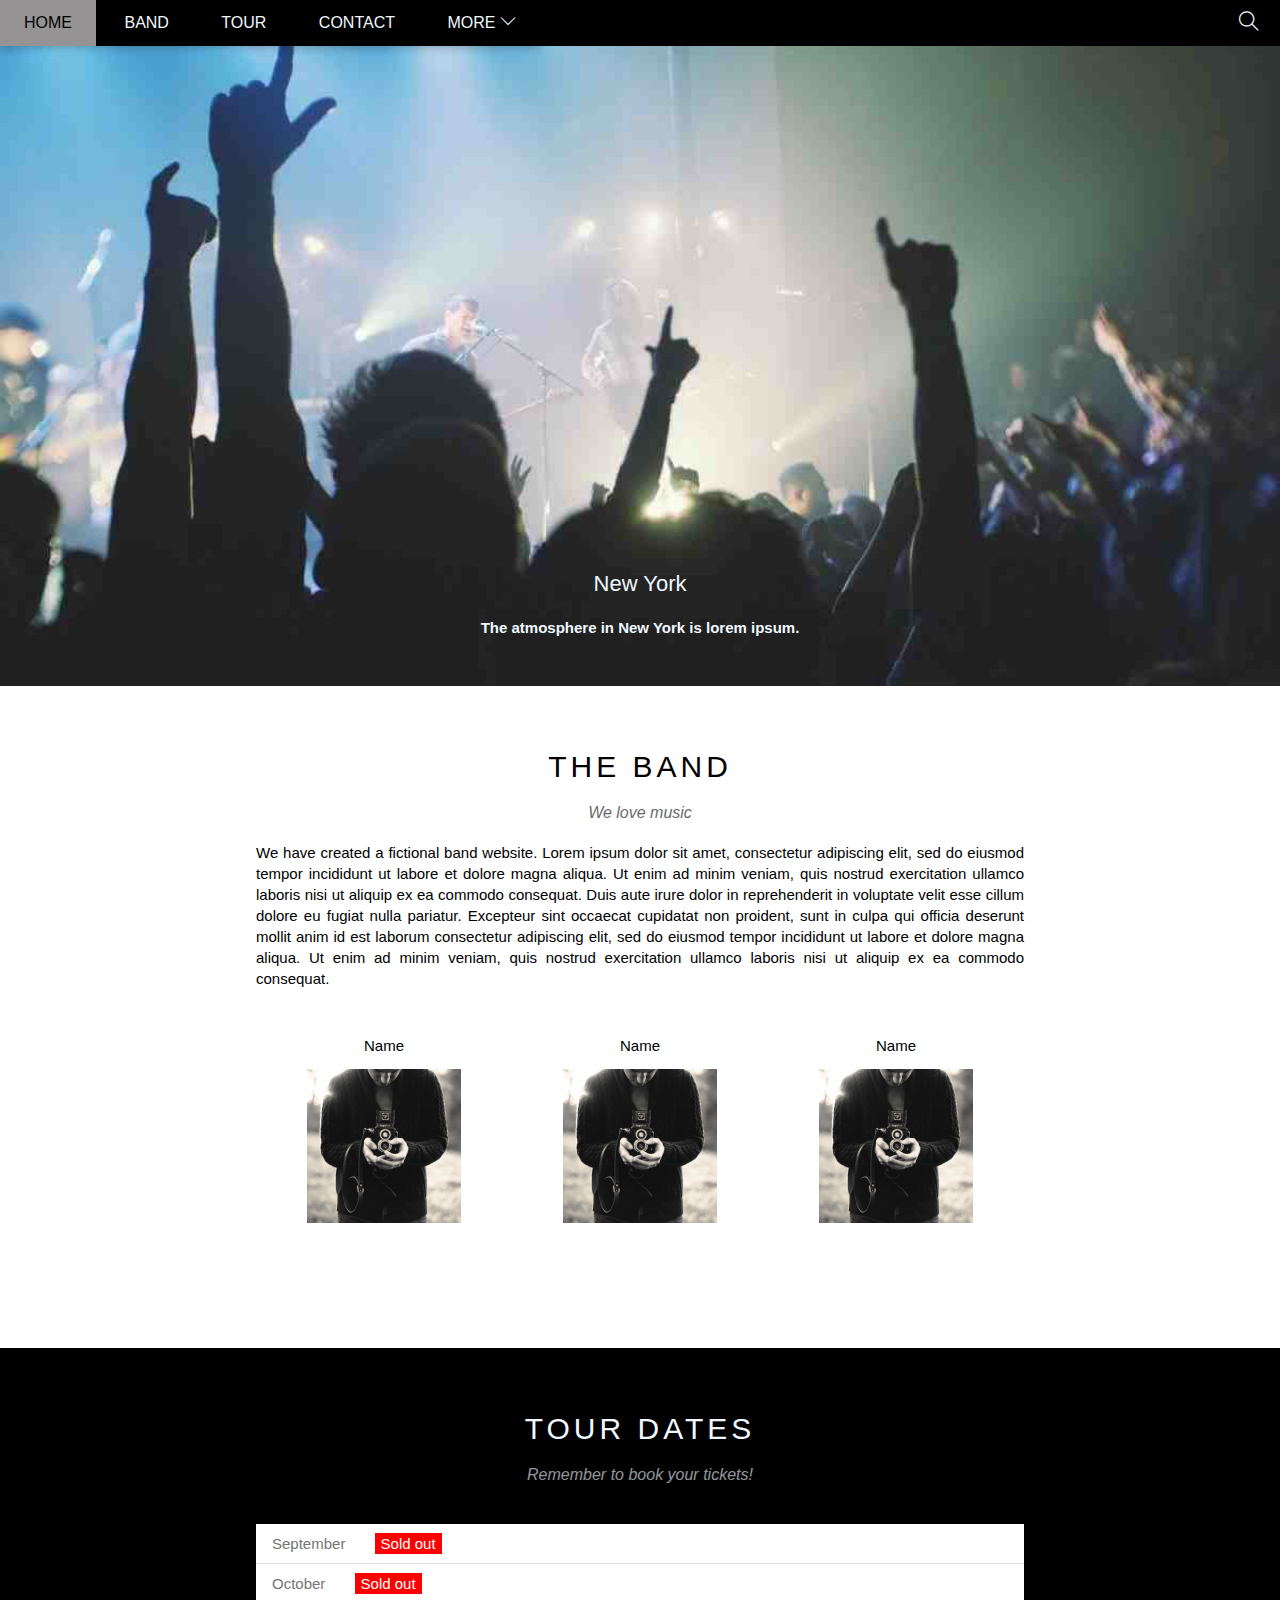
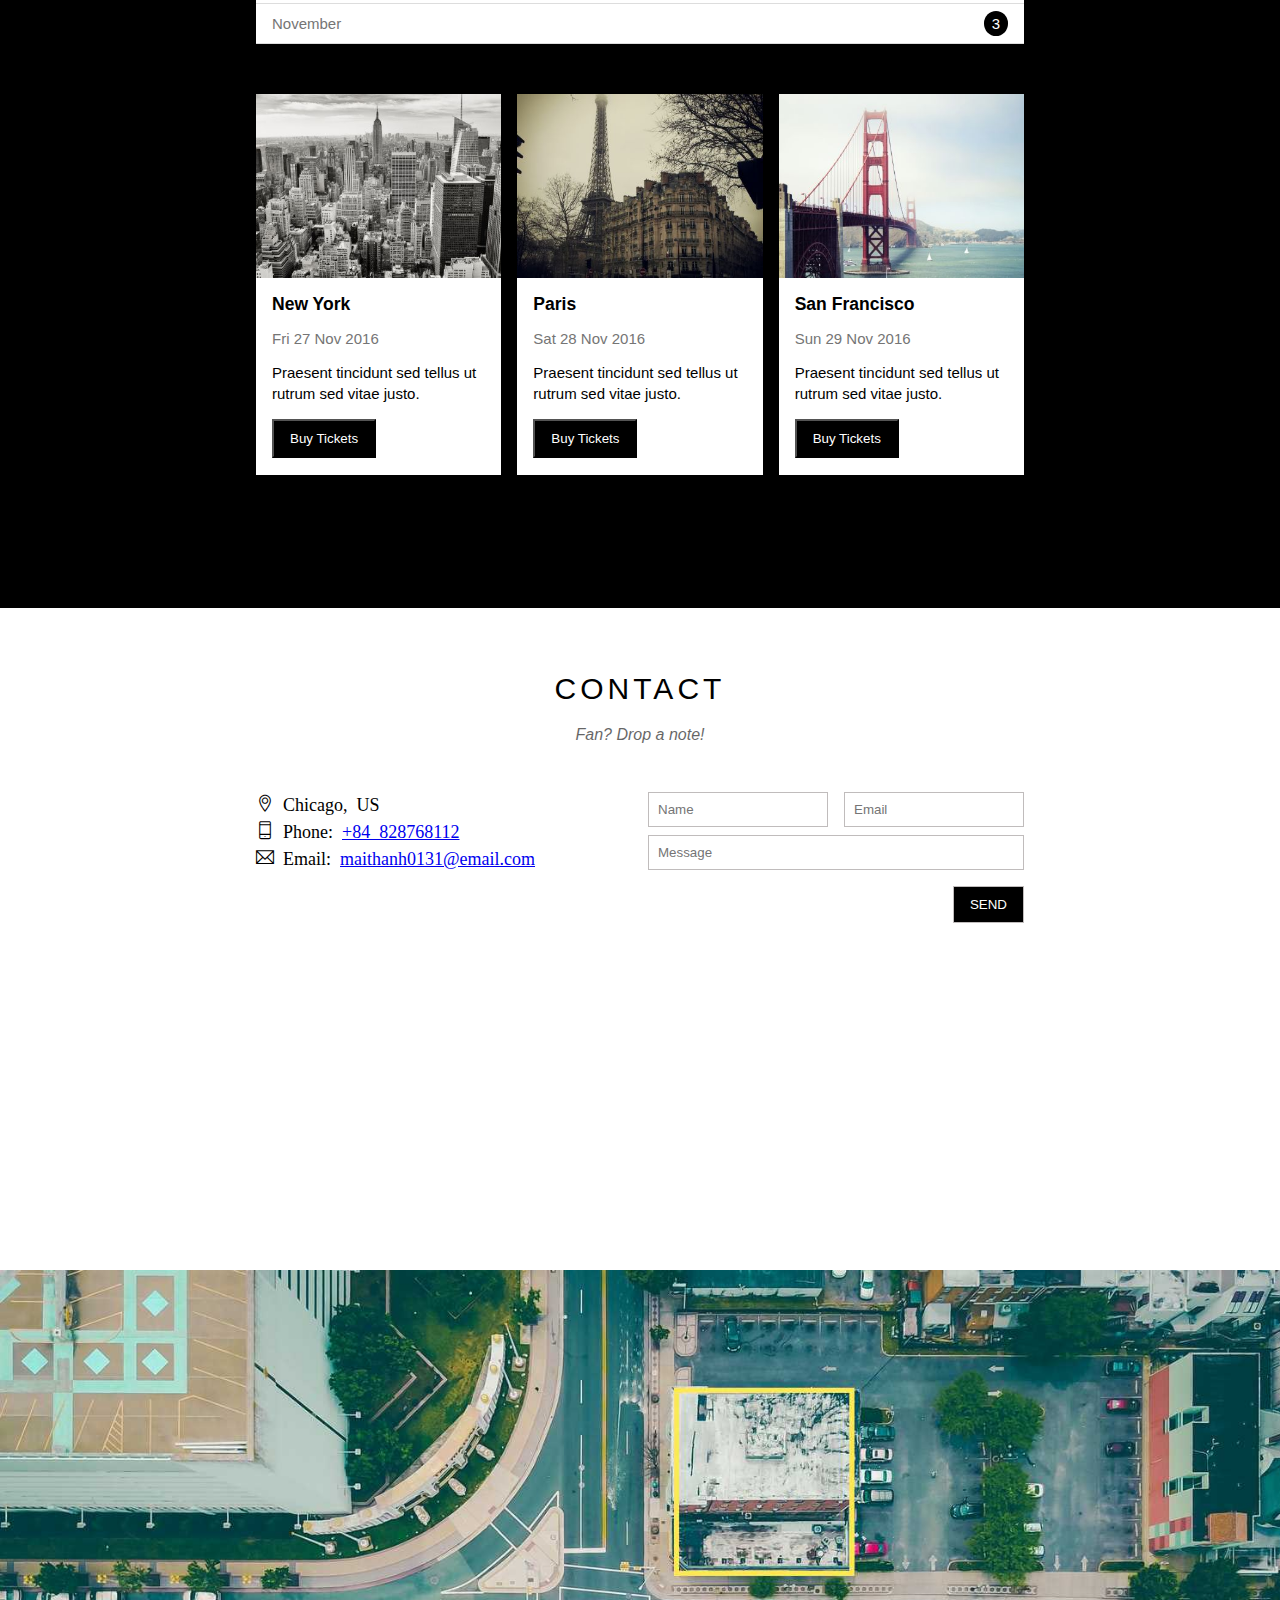
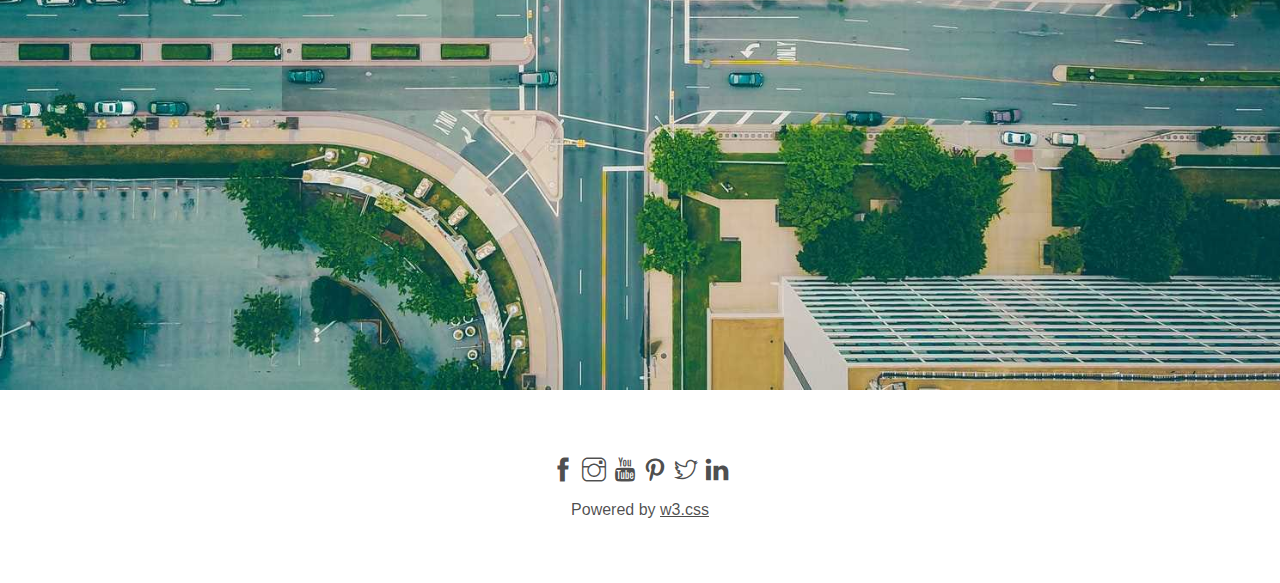
==== week9/Web.Templace-master/index.html @ cf9cb7a9 "add week*" ====
<!DOCTYPE html>
<html lang="en">
<head>
    <meta charset="UTF-8">
    <meta http-equiv="X-UA-Compatible" content="IE=edge">
    <meta name="viewport" content="width=device-width, initial-scale=1.0">
    <title>W3.Templace</title>
    <link rel="stylesheet" href="./assets/css/style.css">
    <link rel="stylesheet" href="./assets/font/themify-icons-font/themify-icons/themify-icons.css">
    <link rel="stylesheet" href="./assets/css/responsive.css">
</head>
<body>  
    <div id="main">
        <div  id="header">
            <ul id="nav">
                <li><a href="#">Home</a></li>
                <li><a href="#band">Band</a></li>
                <li><a href="#tour">Tour</a></li>
                <li><a href="#contact">Contact</a></li>
                <li>
                    <a href="#">
                        More
                        <i class="nav-arrow-down ti-angle-down"></i>
                    </a>
                    <ul class="subnav">
                        <li><a href="#">Merchandise</a></li>
                        <li><a href="#">Extras</a></li>
                        <li><a href="#">Media</a></li>
                    </ul>
                </li>
            </ul>
            <div id="menu" class="mobile-menu">
                <i class="menu-icon ti-menu"></i>
            </div>
            <div class="search">
                <i class="search-icon ti-search"></i>
            </div>

            <!-- END: nav-->

        </div>

        <div id="slide">
            <div class="text-content">
                <div class="text-heading">New York</div>
                <div class="text-des">The atmosphere in New York is lorem ipsum.</div>
            </div>
        </div>

        <div id="content">
                <div id="band" class="content-section content-section1 ">
                    <h2 class="section-heading">THE BAND</h2>
                    <p class="section-sub">We love music</p>
                    <p class="about">We have created a fictional band website. Lorem ipsum dolor sit amet, consectetur adipiscing elit, sed do eiusmod tempor incididunt ut labore et dolore magna aliqua. Ut enim ad minim veniam, quis nostrud exercitation ullamco laboris nisi ut aliquip ex ea commodo consequat. Duis aute irure dolor in reprehenderit in voluptate velit esse cillum dolore eu fugiat nulla pariatur. Excepteur sint occaecat cupidatat non proident, sunt in culpa qui officia deserunt mollit anim id est laborum consectetur adipiscing elit, sed do eiusmod tempor incididunt ut labore et dolore magna aliqua. Ut enim ad minim veniam, quis nostrud exercitation ullamco laboris nisi ut aliquip ex ea commodo consequat.</p>
                    <div class="member-list">
                        <div class="member-item">
                            <p class="member-name">Name</p>
                            <img src="./assets/img/image/name.jpg" alt="Name" class="member-img">
                        </div>

                        <div class="member-item">
                            <p class="member-name">Name</p>
                            <img src="./assets/img/image/name.jpg" alt="Name" class="member-img">
                        </div>

                        <div class="member-item">
                            <p class="member-name">Name</p>
                            <img src="./assets/img/image/name.jpg" alt="Name" class="member-img">
                        </div>
                        <div class="clear"></div>
                    </div>
                </div>
                <div id="tour" class="tour-section">
                    <div class="container">
                        <div class="content-section">
                            <h2 class="section-heading text-white">TOUR DATES</h2>
                            <p class="section-sub text-white">Remember to book your tickets!</p>
                            
                            <ul class="ticket-list">
                                <li>September <span class="sold-out">Sold out</span></li>
                                <li>October  <span class="sold-out">Sold out</span></li>
                                <li>November <span class="number">3</span></li>
                            </ul>

                            <!--Places-->
                            <div class="place-list">
                                <div class="place-item">
                                    <img src="./assets/img/place/newyork.jpg" alt="New York" class="place-img">
                                    <div class="place-body">
                                        <h3 class="place-heading">New York</h3>
                                        <p class="place-time">Fri 27 Nov 2016</p>
                                        <p class="place-des">Praesent tincidunt sed tellus ut rutrum sed vitae justo.</p>
                                        <button class="buy-ticket js-buy-ticket s-full-width">Buy Tickets</button>
                                    </div>
                                </div>

                                <div class="place-item">
                                    <img src="./assets/img/place/paris.jpg" alt="Paris" class="place-img">
                                    <div class="place-body">
                                        <h3 class="place-heading">Paris</h3>
                                        <p class="place-time">Sat 28 Nov 2016</p>
                                        <p class="place-des">Praesent tincidunt sed tellus ut rutrum sed vitae justo.</p>
                                        <button class="buy-ticket js-buy-ticket s-full-width">Buy Tickets</button>
                                    </div>
                                </div>

                                <div class="place-item">
                                    <img src="./assets/img/place/sanfran.jpg" alt="San Francisco" class="place-img">
                                    <div class="place-body">
                                        <h3 class="place-heading">San Francisco</h3>
                                        <p class="place-time">Sun 29 Nov 2016</p>
                                        <p class="place-des">Praesent tincidunt sed tellus ut rutrum sed vitae justo.</p>
                                        <button class="buy-ticket js-buy-ticket s-full-width">Buy Tickets</button>
                                    </div>
                                </div>
                                <div class="clear"></div>
                            </div>
                        </div>
                    </div>
                </div>
                <div id="contact" class="content-section">
                    <h2 class="section-heading">CONTACT</h2>
                    <p class="section-sub">Fan? Drop a note!</p>
                   
                    <div class="row contact-content">
                        <div class="contact-info">
                            <div class="col col-half">
                                <p><i class="ti-location-pin">
                                    Chicago, US
                                </i></p>                                
                                <p><i class="ti-mobile"> 
                                    Phone: <a href="tel:+84 828768112">+84 828768112</a> 
                                </i></p>                                
                                <p><i class="ti-email">
                                    Email: <a href="mailto:maithanh0131@email.com">maithanh0131@email.com</a> 
                                </i></p>
                            </div>
                            <div class="col col-half contact-form">
                                <form action="">
                                    <div class="row">
                                        <div class="col col-half contact-name">
                                            <input type="text" name="" class="form-control" placeholder="Name" required id="">
                                        </div>
                                        <div class="col col-half">
                                            <input type="email" name="" class="form-control "  placeholder="Email" required id="">              
                                        </div>
                                    </div>
                                    <div class="row mt-8">
                                        <div class="col col-full ">
                                            <input type="text" name="" class="form-control" placeholder="Message" required id="">
                                        </div>
                                    </div> 
                                    <input type="submit" class="form-submit mt-16 s-full-width" value="SEND"></input>
                                </form>  
                            </div>
                        </div>
                    </div>
                </div>
                <div class="map-section">
                    <img src="./assets/img/image/map.jpg" alt="Map">
                </div>
        </div>

        <div id="footer">
            <div class="social">
                <a href=""><i class="ti-facebook"></i></a>
                <a href=""><i class="ti-instagram"></i></a>
                <a href=""><i class="ti-youtube"></i></a>
                <a href=""><i class="ti-pinterest"></i></a>
                <a href=""><i class="ti-twitter"></i></a>
                <a href=""><i class="ti-linkedin"></i></a>
            </div>
            <div>
                <p class="copy-right">
                    Powered by <a href="">w3.css</a>
                </p>
            </div>
        </div>
    </div>

    <div class="modal js-modal">
        <div class="modal-container js-modal-container">
                <div class="modal-close js-modal-close">
                    <i class="ti-close"></i>
                </div>

                <header class="modal-header">
                    <i class="ti-bag"></i>
                    Tickets
                </header>

            <div class="modal-body">
                <label for="miss" class="modal-label">
                    <i class="ti-shopping-cart "></i>
                         Tickets, $15 per person
                </label>
                <input type="text" id="miss" class="modal-input" placeholder="How many?">
            </div>

            <div class="modal-body">
                <label for="miss2" class="modal-label">
                    <i class="ti-user"></i>
                        Send To
                </label>
                <input type="email" id="miss2" class="modal-input" placeholder="Enter email...">
                
                <button id="buy-tickets">
                    Pay <i class="ti-check"></i>
                </button>
            </div>

            <footer class="modal-footer">
                <p class="modal-help">Need <a href="#" class="">help?</a></p>
            </footer>
        </div>
    </div>

<!--Js-->
    <script>
        const buyBtns = document.querySelectorAll('.js-buy-ticket')
        const modal = document.querySelector('.js-modal')
        const modalClose = document.querySelector('.js-modal-close')
        const modalContainer = document.querySelector('.js-modal-container')
        function showBuyTickets() {
            modal.classList.add('open')
        }

        function hideBuyTickets() {
            modal.classList.remove('open')
        }
        for (const buyBtn of buyBtns) {
            buyBtn.addEventListener('click', showBuyTickets)
        }

        modalClose.addEventListener('click', hideBuyTickets)
        modal.addEventListener('click', hideBuyTickets)
        modalContainer.addEventListener('click', function(event) {
            event.stopPropagation()
        })
    </script>
    <script>
        var header = document.getElementById('header');
        var mobileMenu = document.getElementById('menu');
        var headerHeight = header.clientHeight;

        // Đóng/ Mở mobile menu
        mobileMenu.onclick = function() {
            var isClosed =header.clientHeight === headerHeight;
            if (isClosed) {
                header.style.height ='auto';   
            } else {
                header.style.height =null;
            }
        }
        // Khai báo biến header/ mobile/ headerHeight
        // Đóng/ Mở mobile menu
        // Khi click vào mobileMenu thì sẽ chạy hàm như sau: 
            // Khai báo biến isclosed = header.clientHeight bằng với headerHeight (biến True False);
            // Nếu biến isClosed đúng thì header.style.height ='auto' --> sổ ra 
            // Nếu biến isClosed sai thì header.style.height = null --> đóng vào 

        // Tự động đóng khi chọn menu\
        var menuItems =document.querySelectorAll('#nav li a[href*="#"]');
        for (i=0; i<menuItems.length;i++) {
            var menuItem = menuItems[i];
            menuItem.onclick =function() {
                header.style.height =null;
            }
        }

        //Khai báo biến menuItems là các thẻ nav li a có chứa dấu #
        // Chạy vòng lặp for (khai báo biến i=0; nếu i nhỏ hơn số lượng MenuItems; tăng i lên 1) Nếu i thỏa mãn chạy: 
            // Khai báo biến tạm menuItem = truyền giá trị của menuItems vị trí i vào;
            // Khi click vào menuItem chạy hàm 
               //header.style.height =null; --> giấu thanh đi 


    </script>

</body>
</html>
---- week9/Web.Templace-master/assets/css/style.css ----
* {
    padding: 0;
    margin: 0;
    box-sizing: border-box;
}

html {
    font-family: Arial, Helvetica, sans-serif;
    scroll-behavior: smooth;
}
#main {
    overflow: hidden;
}

.text-white {
    color: aliceblue !important;
}

.row {
    margin-left: -8px;
    margin-right: -8px;
}

.row::after {
    content : "";
    display: block;
    clear: both;
}
.col {
    float: left;
    padding-left: 8px;
    padding-right: 8px;
}

.col-half {
    width: 50%;
}

.col-full {
    width: 100%;
}

.mt-8 {
    margin-top: 8px;
}

.mt-16 {
    margin-top: 16px;
}
#header {
    max-width: 100%;
    height: 46px;
    background-color: black;
    position: fixed;
    top: 0;
    right: 0;
    left: 0;
    z-index: 1;
    /* overflow: hidden; */
}
/* @media (max-width: 768px) {
    #header {
        width: 100%;
        height: 46px;
        background-color: black;
        position: fixed;
        top: 0;
        right: 0;
        left: 0;
        z-index: 1;
    }
} */

#menu {
    display: none;
}
#nav {
    display: inline-block;
    /* width: 100%; */
}

#nav > li {
    display: inline-block;
    /* width: 120px; */
}

#nav, .subnav {
    list-style-type: none;
    box-shadow: 0 0 10px rgb(0, 0, 0, 0.3);
}

#nav li {
    
    position: relative;
}

#nav > li > a {
    color: aliceblue;
}

#nav li a {
    text-decoration: none;
    line-height: 46px;
    padding: 0 24px;
    display: block;

}

#nav .subnav li:hover a,
#nav > li:hover > a {
    color: black;
    background-color: rgb(149, 147, 147);
}

#nav li:hover .subnav {
    display: block;
}

#nav > li > a {
    text-transform: uppercase;
}

#nav .subnav {
    display: none;
    position: absolute;
    background-color: aliceblue;
    min-width: 160px;
    top: 100%;
    

}

#nav .subnav li {
    background-color: aliceblue;
    
}

#nav .subnav a {
    color: black;
    padding: 0 12px;
    line-height: 35px;
}

#nav .nav-around-down {
    font-size: 14px;
}

#header .search {
    right: 0;
    font-size: 20px;
    float: right;
    color: aliceblue;
    line-height: 46px;
    padding: 0 21px;
    cursor: pointer;
    top: 0;
    position: absolute;
}

#header .search:hover {
    background-color: red;
}

#slide {
    
    margin-top: 46px;
    background-color: rgb(109, 150, 146);
    padding-top: 50%;
    background: url('../img/slide/ny.jpg') top center / cover no-repeat;   /*dùng để chạy trên github
    /* background: url('/assets/img/slide/ny.jpg') top center / cover no-repeat; dùng để chạy local */

    color: aliceblue;
    position: relative;
}

#slide .text-content {
    position: absolute;
    bottom: 50px;
    width: 100%;
    text-align: center;
    
}

#slide .text-heading {
    font-weight: 500;
    font-size: 22px;
}

#slide .text-des {
    font-size: 15px;
    margin-top: 22px;
    font-weight: 700;
}

#content .content-section {
    width: 800px;
    margin-left: auto;
    margin-right: auto;
    padding: 64px 0;
    margin-bottom: 22px;
    height: 640px;
    max-width: 100%;
    padding-left: 16px;
    padding-right: 16px;
}
#content .section-heading {
    text-align: center;
    font-size: 30px;
    font-weight: 100;
    letter-spacing: 4px;
}

#content .section-sub {
    text-align: center;
    margin-top: 20px;
    font-style: italic;
    opacity: 0.6;
}

#content .about {
    margin-top: 20px;
    font-size: 15px;
    text-align: justify;
    line-height: 1.4;
}

#content .member-item {
    float: left;
    width: calc(100%/3);
    text-align: center;
}

#content .member-name {
    padding-bottom: 15px;
  
    font-size: 15px;       
}
#content .member-img {
    width: 154px;   
}

#content .member-list {
    margin-top: 48px;
    /* overflow: hidden; */
}

.clear {
    clear: both;
}

#content .tour-section {
    background-color: black;
    height: 860px;

}

.ticket-list {
    background-color:  white;
    margin-top: 40px;
}

.ticket-list li {
    font-size: 15px;
    padding: 11px 16px;
    border-bottom: 1px solid #ddd;
    color: #757575;
    list-style-type: none;
}

.ticket-list .sold-out {
    background-color: red;
    color: white;
    margin-left: 25px;
    padding: 2px 6px;
}

.ticket-list .number {
    background-color: black;
    color: white;
    float: right;
    border-radius: 50%;
    padding: 4px 8px;
    text-align: center;
    margin-top: -4px;
    
}

.place-list {
    margin-left: -8px;
    margin-right: -8px;
    margin-top: 50px;


}

.place-list .place-item {
    float:left; 
    width: 33.3333%;
    padding: 0 8px;
}
.place-list .place-img {
    height: 184px;
    margin-bottom: -4px;
    width: 100%;
    display: block;
}
.tour-section .container {
    width: 800px;
    margin-left: auto;
    margin-right: auto;
    height: 860px;
    max-width: 100%;
}
.tour-section .place-body {
    background-color: white;
    height: 201px;
    padding: 0 16px;
    
}
.place-body {
    font-size: 15px;
    display: block;

}
.place-heading {
    display: inline-block;
    margin-top: 20px;
    margin-bottom: 15px;
}
.place-body .place-time{
    margin-bottom:  15px ;
    color: #757575;
}

.place-body .place-des {
    /* padding: 15px 0; */
    margin-top: 15px;
    margin-bottom: 15px;
    line-height: 1.4;
}
.place-body .buy-ticket{
    /* margin-top: 30px; */
    padding: 10px 16px;
    color: white;
    background-color: black;
    text-decoration: none;
    display: inline-block;
}
.place-body .buy-ticket:hover {
    color:black;
    background-color: #d6d0d0;
    cursor: pointer;
}

.contact-content {
    margin-top: 48px;
}

.contact-info {
    font-size: 18px;
    line-height: 1.5;
}

.contact-info i[class*="ti- "] {
    width: 30px;
    display: inline-block;
}

.contact-form {
    font-size: 15px;
}

.form-control {
    padding: 9px;
    border: 1px solid #c0bcbc;
    width: 100%;

}

.form-submit {
    background-color:black;
    color: white;
    border: none;
    padding: 10px 16px;
    float: right;
    border: 1px solid #c0bcbc;
}

.form-submit:hover {
    background-color: #cac6c6;
    color: black;
    cursor: pointer;
}

.map-section img {
    width: 100%;
}
#footer {
    padding: 64px 16px;
    text-align: center;
}

#footer .social {
    font-size: 24px;
}

#footer .social a {
    text-decoration: none;
    color: rgb(0, 0, 0, 0.7);
}

#footer .social a:hover {
    color: rgb(0, 0, 0, 0.4);
}

.copy-right {
    margin-top: 15px;
    color: rgb(0, 0, 0, 0.7);

}

.copy-right a {
    color: rgb(0, 0, 0, 0.7);

}

.copy-right a:hover {
    color: rgb(0, 0, 0, 0.4);

}
.modal {
    position: fixed;
    top: 0;
    right: 0;
    left: 0;
    bottom: 0;
    background-color: rgba(0, 0, 0, 0.4);
    display: none;
    align-items: center;
    justify-content: center;
    /* display: flex; */
}

.modal.open {
    display: flex;
}

.modal-container {
    background-color: white;
    width: 900px;
    max-width: calc(100% -32px);
    /* min-height: 200px; */
    position: relative;
    animation: modalFadeIn ease 0.4s;
    

}

.modal .modal-header {
    height: 130px;
    background-color: #009688;
    display: flex;
    align-items: center;
    justify-content: center;
    font-size: 30px;
    color: white;

}

.modal .ti-bag {
    margin-right: 16px;
}

.modal .modal-close:hover {
    background-color: #a5a4a4;
    color: black;
}
.modal .modal-close {
    position: absolute;
    right: 0;
    top: 0;
    padding: 12px;
    color: white;
}

.modal-body {
    padding: 16px;
}   

.modal-label {
    display: block;
    margin-bottom: 12px;
}

input.modal-input {
    width: 100%;
    font-size: 15px;
    padding: 9px;
    border: 1px solid #c0bcbc;
    margin-bottom: 24px;
}

#buy-tickets {
    background: #009688;
    border: none;
    width: 100%;
    color: white;
    font-size: 15px;
    text-transform: uppercase;
    padding: 18px;
    cursor: pointer;
}

#buy-tickets:hover {
    opacity: 0.8;
}

.modal-help {
    padding: 12px;
    text-align: right;
}

.modal-help a {
    color: #2196F3;
}

@keyframes modalFadeIn {
    from {
        opacity: 0;
        transform: translateY(-140px);
    }
    to{
        opacity: 1;
        transform: translateY(0);
    }
}
---- week9/Web.Templace-master/assets/font/themify-icons-font/themify-icons/themify-icons.css ----
@font-face {
	font-family: 'themify';
	src:url('fonts/themify.eot?-fvbane');
	src:url('fonts/themify.eot?#iefix-fvbane') format('embedded-opentype'),
		url('fonts/themify.woff?-fvbane') format('woff'),
		url('fonts/themify.ttf?-fvbane') format('truetype'),
		url('fonts/themify.svg?-fvbane#themify') format('svg');
	font-weight: normal;
	font-style: normal;
}

[class^="ti-"], [class*=" ti-"] {
	font-family: 'themify';
	speak: none;
	font-style: normal;
	font-weight: normal;
	font-variant: normal;
	text-transform: none;
	line-height: 1;

	/* Better Font Rendering =========== */
	-webkit-font-smoothing: antialiased;
	-moz-osx-font-smoothing: grayscale;
}

.ti-wand:before {
	content: "\e600";
}
.ti-volume:before {
	content: "\e601";
}
.ti-user:before {
	content: "\e602";
}
.ti-unlock:before {
	content: "\e603";
}
.ti-unlink:before {
	content: "\e604";
}
.ti-trash:before {
	content: "\e605";
}
.ti-thought:before {
	content: "\e606";
}
.ti-target:before {
	content: "\e607";
}
.ti-tag:before {
	content: "\e608";
}
.ti-tablet:before {
	content: "\e609";
}
.ti-star:before {
	content: "\e60a";
}
.ti-spray:before {
	content: "\e60b";
}
.ti-signal:before {
	content: "\e60c";
}
.ti-shopping-cart:before {
	content: "\e60d";
}
.ti-shopping-cart-full:before {
	content: "\e60e";
}
.ti-settings:before {
	content: "\e60f";
}
.ti-search:before {
	content: "\e610";
}
.ti-zoom-in:before {
	content: "\e611";
}
.ti-zoom-out:before {
	content: "\e612";
}
.ti-cut:before {
	content: "\e613";
}
.ti-ruler:before {
	content: "\e614";
}
.ti-ruler-pencil:before {
	content: "\e615";
}
.ti-ruler-alt:before {
	content: "\e616";
}
.ti-bookmark:before {
	content: "\e617";
}
.ti-bookmark-alt:before {
	content: "\e618";
}
.ti-reload:before {
	content: "\e619";
}
.ti-plus:before {
	content: "\e61a";
}
.ti-pin:before {
	content: "\e61b";
}
.ti-pencil:before {
	content: "\e61c";
}
.ti-pencil-alt:before {
	content: "\e61d";
}
.ti-paint-roller:before {
	content: "\e61e";
}
.ti-paint-bucket:before {
	content: "\e61f";
}
.ti-na:before {
	content: "\e620";
}
.ti-mobile:before {
	content: "\e621";
}
.ti-minus:before {
	content: "\e622";
}
.ti-medall:before {
	content: "\e623";
}
.ti-medall-alt:before {
	content: "\e624";
}
.ti-marker:before {
	content: "\e625";
}
.ti-marker-alt:before {
	content: "\e626";
}
.ti-arrow-up:before {
	content: "\e627";
}
.ti-arrow-right:before {
	content: "\e628";
}
.ti-arrow-left:before {
	content: "\e629";
}
.ti-arrow-down:before {
	content: "\e62a";
}
.ti-lock:before {
	content: "\e62b";
}
.ti-location-arrow:before {
	content: "\e62c";
}
.ti-link:before {
	content: "\e62d";
}
.ti-layout:before {
	content: "\e62e";
}
.ti-layers:before {
	content: "\e62f";
}
.ti-layers-alt:before {
	content: "\e630";
}
.ti-key:before {
	content: "\e631";
}
.ti-import:before {
	content: "\e632";
}
.ti-image:before {
	content: "\e633";
}
.ti-heart:before {
	content: "\e634";
}
.ti-heart-broken:before {
	content: "\e635";
}
.ti-hand-stop:before {
	content: "\e636";
}
.ti-hand-open:before {
	content: "\e637";
}
.ti-hand-drag:before {
	content: "\e638";
}
.ti-folder:before {
	content: "\e639";
}
.ti-flag:before {
	content: "\e63a";
}
.ti-flag-alt:before {
	content: "\e63b";
}
.ti-flag-alt-2:before {
	content: "\e63c";
}
.ti-eye:before {
	content: "\e63d";
}
.ti-export:before {
	content: "\e63e";
}
.ti-exchange-vertical:before {
	content: "\e63f";
}
.ti-desktop:before {
	content: "\e640";
}
.ti-cup:before {
	content: "\e641";
}
.ti-crown:before {
	content: "\e642";
}
.ti-comments:before {
	content: "\e643";
}
.ti-comment:before {
	content: "\e644";
}
.ti-comment-alt:before {
	content: "\e645";
}
.ti-close:before {
	content: "\e646";
}
.ti-clip:before {
	content: "\e647";
}
.ti-angle-up:before {
	content: "\e648";
}
.ti-angle-right:before {
	content: "\e649";
}
.ti-angle-left:before {
	content: "\e64a";
}
.ti-angle-down:before {
	content: "\e64b";
}
.ti-check:before {
	content: "\e64c";
}
.ti-check-box:before {
	content: "\e64d";
}
.ti-camera:before {
	content: "\e64e";
}
.ti-announcement:before {
	content: "\e64f";
}
.ti-brush:before {
	content: "\e650";
}
.ti-briefcase:before {
	content: "\e651";
}
.ti-bolt:before {
	content: "\e652";
}
.ti-bolt-alt:before {
	content: "\e653";
}
.ti-blackboard:before {
	content: "\e654";
}
.ti-bag:before {
	content: "\e655";
}
.ti-move:before {
	content: "\e656";
}
.ti-arrows-vertical:before {
	content: "\e657";
}
.ti-arrows-horizontal:before {
	content: "\e658";
}
.ti-fullscreen:before {
	content: "\e659";
}
.ti-arrow-top-right:before {
	content: "\e65a";
}
.ti-arrow-top-left:before {
	content: "\e65b";
}
.ti-arrow-circle-up:before {
	content: "\e65c";
}
.ti-arrow-circle-right:before {
	content: "\e65d";
}
.ti-arrow-circle-left:before {
	content: "\e65e";
}
.ti-arrow-circle-down:before {
	content: "\e65f";
}
.ti-angle-double-up:before {
	content: "\e660";
}
.ti-angle-double-right:before {
	content: "\e661";
}
.ti-angle-double-left:before {
	content: "\e662";
}
.ti-angle-double-down:before {
	content: "\e663";
}
.ti-zip:before {
	content: "\e664";
}
.ti-world:before {
	content: "\e665";
}
.ti-wheelchair:before {
	content: "\e666";
}
.ti-view-list:before {
	content: "\e667";
}
.ti-view-list-alt:before {
	content: "\e668";
}
.ti-view-grid:before {
	content: "\e669";
}
.ti-uppercase:before {
	content: "\e66a";
}
.ti-upload:before {
	content: "\e66b";
}
.ti-underline:before {
	content: "\e66c";
}
.ti-truck:before {
	content: "\e66d";
}
.ti-timer:before {
	content: "\e66e";
}
.ti-ticket:before {
	content: "\e66f";
}
.ti-thumb-up:before {
	content: "\e670";
}
.ti-thumb-down:before {
	content: "\e671";
}
.ti-text:before {
	content: "\e672";
}
.ti-stats-up:before {
	content: "\e673";
}
.ti-stats-down:before {
	content: "\e674";
}
.ti-split-v:before {
	content: "\e675";
}
.ti-split-h:before {
	content: "\e676";
}
.ti-smallcap:before {
	content: "\e677";
}
.ti-shine:before {
	content: "\e678";
}
.ti-shift-right:before {
	content: "\e679";
}
.ti-shift-left:before {
	content: "\e67a";
}
.ti-shield:before {
	content: "\e67b";
}
.ti-notepad:before {
	content: "\e67c";
}
.ti-server:before {
	content: "\e67d";
}
.ti-quote-right:before {
	content: "\e67e";
}
.ti-quote-left:before {
	content: "\e67f";
}
.ti-pulse:before {
	content: "\e680";
}
.ti-printer:before {
	content: "\e681";
}
.ti-power-off:before {
	content: "\e682";
}
.ti-plug:before {
	content: "\e683";
}
.ti-pie-chart:before {
	content: "\e684";
}
.ti-paragraph:before {
	content: "\e685";
}
.ti-panel:before {
	content: "\e686";
}
.ti-package:before {
	content: "\e687";
}
.ti-music:before {
	content: "\e688";
}
.ti-music-alt:before {
	content: "\e689";
}
.ti-mouse:before {
	content: "\e68a";
}
.ti-mouse-alt:before {
	content: "\e68b";
}
.ti-money:before {
	content: "\e68c";
}
.ti-microphone:before {
	content: "\e68d";
}
.ti-menu:before {
	content: "\e68e";
}
.ti-menu-alt:before {
	content: "\e68f";
}
.ti-map:before {
	content: "\e690";
}
.ti-map-alt:before {
	content: "\e691";
}
.ti-loop:before {
	content: "\e692";
}
.ti-location-pin:before {
	content: "\e693";
}
.ti-list:before {
	content: "\e694";
}
.ti-light-bulb:before {
	content: "\e695";
}
.ti-Italic:before {
	content: "\e696";
}
.ti-info:before {
	content: "\e697";
}
.ti-infinite:before {
	content: "\e698";
}
.ti-id-badge:before {
	content: "\e699";
}
.ti-hummer:before {
	content: "\e69a";
}
.ti-home:before {
	content: "\e69b";
}
.ti-help:before {
	content: "\e69c";
}
.ti-headphone:before {
	content: "\e69d";
}
.ti-harddrives:before {
	content: "\e69e";
}
.ti-harddrive:before {
	content: "\e69f";
}
.ti-gift:before {
	content: "\e6a0";
}
.ti-game:before {
	content: "\e6a1";
}
.ti-filter:before {
	content: "\e6a2";
}
.ti-files:before {
	content: "\e6a3";
}
.ti-file:before {
	content: "\e6a4";
}
.ti-eraser:before {
	content: "\e6a5";
}
.ti-envelope:before {
	content: "\e6a6";
}
.ti-download:before {
	content: "\e6a7";
}
.ti-direction:before {
	content: "\e6a8";
}
.ti-direction-alt:before {
	content: "\e6a9";
}
.ti-dashboard:before {
	content: "\e6aa";
}
.ti-control-stop:before {
	content: "\e6ab";
}
.ti-control-shuffle:before {
	content: "\e6ac";
}
.ti-control-play:before {
	content: "\e6ad";
}
.ti-control-pause:before {
	content: "\e6ae";
}
.ti-control-forward:before {
	content: "\e6af";
}
.ti-control-backward:before {
	content: "\e6b0";
}
.ti-cloud:before {
	content: "\e6b1";
}
.ti-cloud-up:before {
	content: "\e6b2";
}
.ti-cloud-down:before {
	content: "\e6b3";
}
.ti-clipboard:before {
	content: "\e6b4";
}
.ti-car:before {
	content: "\e6b5";
}
.ti-calendar:before {
	content: "\e6b6";
}
.ti-book:before {
	content: "\e6b7";
}
.ti-bell:before {
	content: "\e6b8";
}
.ti-basketball:before {
	content: "\e6b9";
}
.ti-bar-chart:before {
	content: "\e6ba";
}
.ti-bar-chart-alt:before {
	content: "\e6bb";
}
.ti-back-right:before {
	content: "\e6bc";
}
.ti-back-left:before {
	content: "\e6bd";
}
.ti-arrows-corner:before {
	content: "\e6be";
}
.ti-archive:before {
	content: "\e6bf";
}
.ti-anchor:before {
	content: "\e6c0";
}
.ti-align-right:before {
	content: "\e6c1";
}
.ti-align-left:before {
	content: "\e6c2";
}
.ti-align-justify:before {
	content: "\e6c3";
}
.ti-align-center:before {
	content: "\e6c4";
}
.ti-alert:before {
	content: "\e6c5";
}
.ti-alarm-clock:before {
	content: "\e6c6";
}
.ti-agenda:before {
	content: "\e6c7";
}
.ti-write:before {
	content: "\e6c8";
}
.ti-window:before {
	content: "\e6c9";
}
.ti-widgetized:before {
	content: "\e6ca";
}
.ti-widget:before {
	content: "\e6cb";
}
.ti-widget-alt:before {
	content: "\e6cc";
}
.ti-wallet:before {
	content: "\e6cd";
}
.ti-video-clapper:before {
	content: "\e6ce";
}
.ti-video-camera:before {
	content: "\e6cf";
}
.ti-vector:before {
	content: "\e6d0";
}
.ti-themify-logo:before {
	content: "\e6d1";
}
.ti-themify-favicon:before {
	content: "\e6d2";
}
.ti-themify-favicon-alt:before {
	content: "\e6d3";
}
.ti-support:before {
	content: "\e6d4";
}
.ti-stamp:before {
	content: "\e6d5";
}
.ti-split-v-alt:before {
	content: "\e6d6";
}
.ti-slice:before {
	content: "\e6d7";
}
.ti-shortcode:before {
	content: "\e6d8";
}
.ti-shift-right-alt:before {
	content: "\e6d9";
}
.ti-shift-left-alt:before {
	content: "\e6da";
}
.ti-ruler-alt-2:before {
	content: "\e6db";
}
.ti-receipt:before {
	content: "\e6dc";
}
.ti-pin2:before {
	content: "\e6dd";
}
.ti-pin-alt:before {
	content: "\e6de";
}
.ti-pencil-alt2:before {
	content: "\e6df";
}
.ti-palette:before {
	content: "\e6e0";
}
.ti-more:before {
	content: "\e6e1";
}
.ti-more-alt:before {
	content: "\e6e2";
}
.ti-microphone-alt:before {
	content: "\e6e3";
}
.ti-magnet:before {
	content: "\e6e4";
}
.ti-line-double:before {
	content: "\e6e5";
}
.ti-line-dotted:before {
	content: "\e6e6";
}
.ti-line-dashed:before {
	content: "\e6e7";
}
.ti-layout-width-full:before {
	content: "\e6e8";
}
.ti-layout-width-default:before {
	content: "\e6e9";
}
.ti-layout-width-default-alt:before {
	content: "\e6ea";
}
.ti-layout-tab:before {
	content: "\e6eb";
}
.ti-layout-tab-window:before {
	content: "\e6ec";
}
.ti-layout-tab-v:before {
	content: "\e6ed";
}
.ti-layout-tab-min:before {
	content: "\e6ee";
}
.ti-layout-slider:before {
	content: "\e6ef";
}
.ti-layout-slider-alt:before {
	content: "\e6f0";
}
.ti-layout-sidebar-right:before {
	content: "\e6f1";
}
.ti-layout-sidebar-none:before {
	content: "\e6f2";
}
.ti-layout-sidebar-left:before {
	content: "\e6f3";
}
.ti-layout-placeholder:before {
	content: "\e6f4";
}
.ti-layout-menu:before {
	content: "\e6f5";
}
.ti-layout-menu-v:before {
	content: "\e6f6";
}
.ti-layout-menu-separated:before {
	content: "\e6f7";
}
.ti-layout-menu-full:before {
	content: "\e6f8";
}
.ti-layout-media-right-alt:before {
	content: "\e6f9";
}
.ti-layout-media-right:before {
	content: "\e6fa";
}
.ti-layout-media-overlay:before {
	content: "\e6fb";
}
.ti-layout-media-overlay-alt:before {
	content: "\e6fc";
}
.ti-layout-media-overlay-alt-2:before {
	content: "\e6fd";
}
.ti-layout-media-left-alt:before {
	content: "\e6fe";
}
.ti-layout-media-left:before {
	content: "\e6ff";
}
.ti-layout-media-center-alt:before {
	content: "\e700";
}
.ti-layout-media-center:before {
	content: "\e701";
}
.ti-layout-list-thumb:before {
	content: "\e702";
}
.ti-layout-list-thumb-alt:before {
	content: "\e703";
}
.ti-layout-list-post:before {
	content: "\e704";
}
.ti-layout-list-large-image:before {
	content: "\e705";
}
.ti-layout-line-solid:before {
	content: "\e706";
}
.ti-layout-grid4:before {
	content: "\e707";
}
.ti-layout-grid3:before {
	content: "\e708";
}
.ti-layout-grid2:before {
	content: "\e709";
}
.ti-layout-grid2-thumb:before {
	content: "\e70a";
}
.ti-layout-cta-right:before {
	content: "\e70b";
}
.ti-layout-cta-left:before {
	content: "\e70c";
}
.ti-layout-cta-center:before {
	content: "\e70d";
}
.ti-layout-cta-btn-right:before {
	content: "\e70e";
}
.ti-layout-cta-btn-left:before {
	content: "\e70f";
}
.ti-layout-column4:before {
	content: "\e710";
}
.ti-layout-column3:before {
	content: "\e711";
}
.ti-layout-column2:before {
	content: "\e712";
}
.ti-layout-accordion-separated:before {
	content: "\e713";
}
.ti-layout-accordion-merged:before {
	content: "\e714";
}
.ti-layout-accordion-list:before {
	content: "\e715";
}
.ti-ink-pen:before {
	content: "\e716";
}
.ti-info-alt:before {
	content: "\e717";
}
.ti-help-alt:before {
	content: "\e718";
}
.ti-headphone-alt:before {
	content: "\e719";
}
.ti-hand-point-up:before {
	content: "\e71a";
}
.ti-hand-point-right:before {
	content: "\e71b";
}
.ti-hand-point-left:before {
	content: "\e71c";
}
.ti-hand-point-down:before {
	content: "\e71d";
}
.ti-gallery:before {
	content: "\e71e";
}
.ti-face-smile:before {
	content: "\e71f";
}
.ti-face-sad:before {
	content: "\e720";
}
.ti-credit-card:before {
	content: "\e721";
}
.ti-control-skip-forward:before {
	content: "\e722";
}
.ti-control-skip-backward:before {
	content: "\e723";
}
.ti-control-record:before {
	content: "\e724";
}
.ti-control-eject:before {
	content: "\e725";
}
.ti-comments-smiley:before {
	content: "\e726";
}
.ti-brush-alt:before {
	content: "\e727";
}
.ti-youtube:before {
	content: "\e728";
}
.ti-vimeo:before {
	content: "\e729";
}
.ti-twitter:before {
	content: "\e72a";
}
.ti-time:before {
	content: "\e72b";
}
.ti-tumblr:before {
	content: "\e72c";
}
.ti-skype:before {
	content: "\e72d";
}
.ti-share:before {
	content: "\e72e";
}
.ti-share-alt:before {
	content: "\e72f";
}
.ti-rocket:before {
	content: "\e730";
}
.ti-pinterest:before {
	content: "\e731";
}
.ti-new-window:before {
	content: "\e732";
}
.ti-microsoft:before {
	content: "\e733";
}
.ti-list-ol:before {
	content: "\e734";
}
.ti-linkedin:before {
	content: "\e735";
}
.ti-layout-sidebar-2:before {
	content: "\e736";
}
.ti-layout-grid4-alt:before {
	content: "\e737";
}
.ti-layout-grid3-alt:before {
	content: "\e738";
}
.ti-layout-grid2-alt:before {
	content: "\e739";
}
.ti-layout-column4-alt:before {
	content: "\e73a";
}
.ti-layout-column3-alt:before {
	content: "\e73b";
}
.ti-layout-column2-alt:before {
	content: "\e73c";
}
.ti-instagram:before {
	content: "\e73d";
}
.ti-google:before {
	content: "\e73e";
}
.ti-github:before {
	content: "\e73f";
}
.ti-flickr:before {
	content: "\e740";
}
.ti-facebook:before {
	content: "\e741";
}
.ti-dropbox:before {
	content: "\e742";
}
.ti-dribbble:before {
	content: "\e743";
}
.ti-apple:before {
	content: "\e744";
}
.ti-android:before {
	content: "\e745";
}
.ti-save:before {
	content: "\e746";
}
.ti-save-alt:before {
	content: "\e747";
}
.ti-yahoo:before {
	content: "\e748";
}
.ti-wordpress:before {
	content: "\e749";
}
.ti-vimeo-alt:before {
	content: "\e74a";
}
.ti-twitter-alt:before {
	content: "\e74b";
}
.ti-tumblr-alt:before {
	content: "\e74c";
}
.ti-trello:before {
	content: "\e74d";
}
.ti-stack-overflow:before {
	content: "\e74e";
}
.ti-soundcloud:before {
	content: "\e74f";
}
.ti-sharethis:before {
	content: "\e750";
}
.ti-sharethis-alt:before {
	content: "\e751";
}
.ti-reddit:before {
	content: "\e752";
}
.ti-pinterest-alt:before {
	content: "\e753";
}
.ti-microsoft-alt:before {
	content: "\e754";
}
.ti-linux:before {
	content: "\e755";
}
.ti-jsfiddle:before {
	content: "\e756";
}
.ti-joomla:before {
	content: "\e757";
}
.ti-html5:before {
	content: "\e758";
}
.ti-flickr-alt:before {
	content: "\e759";
}
.ti-email:before {
	content: "\e75a";
}
.ti-drupal:before {
	content: "\e75b";
}
.ti-dropbox-alt:before {
	content: "\e75c";
}
.ti-css3:before {
	content: "\e75d";
}
.ti-rss:before {
	content: "\e75e";
}
.ti-rss-alt:before {
	content: "\e75f";
}
---- week9/Web.Templace-master/assets/css/responsive.css ----
/* PC */
@media (min-width: 1024px) {

}

@media (max-width: 1024px) {
    #footer {
        height: 700px;
    }
}
/* Table & mobile */
@media (max-width: 1023px) {
    #footer {
        height: 400px;
    }
}

/* Mobile */
@media (max-width: 740px) {
    .s-full-width {
        width: 100% !important;
        text-align: center;
    }
    #header {
        overflow: hidden;

    }


    #header .search {
        display: none;
    }
    #header .mobile-menu {
        display: block;
    }

    #header .mobile-menu{
        right: 0;
        font-size: 20px;
        float: right;
        color: aliceblue;
        line-height: 46px;
        padding: 0 21px;
        cursor: pointer;
        top: 0;
        position: absolute;
        /* display: none; */
    }

    #header .mobile-menu:hover
    {
        background-color: #ccc;
    }

    #header .mobile-menu:hover .menu-icon {
        color: #000;
    }

    #nav {
        display: block;
    }
    #nav > li {
        display: block;
    }

    #nav .subnav {
        position: initial;
        background-color: #333;
    }
    #nav > li:first-child {
        display: inline-block;
    }

    #nav .subnav li {
        background-color:#333;
    }

    #nav .subnav a {
    color: #fff;
    padding: 7px 42px;
    }

    #content .content-section1 {
        height: 1200px;
    }

    #content .member-list .member-item {
        margin-top: 30px;
        width: 100%;

    }
    
    #content .tour-section {
        height: 1590px;
        background-color: #000;
    }

    .place-list .place-item {
        float:left; 
        width: 100%;
        padding: 0 8px;
        margin-top: 15px;
    }

    .col-half {
        width: 100%;
    }

    #contact .contact-info {
        font-size: 18px;
        height: 500px;
    }

    #content #contact  {
        height: 500px;
    }

    #content #contact .contact-name {
        margin-top: 30px;
        margin-bottom: 8px;
    }

    #footer {
        height: 200px;
    }
}
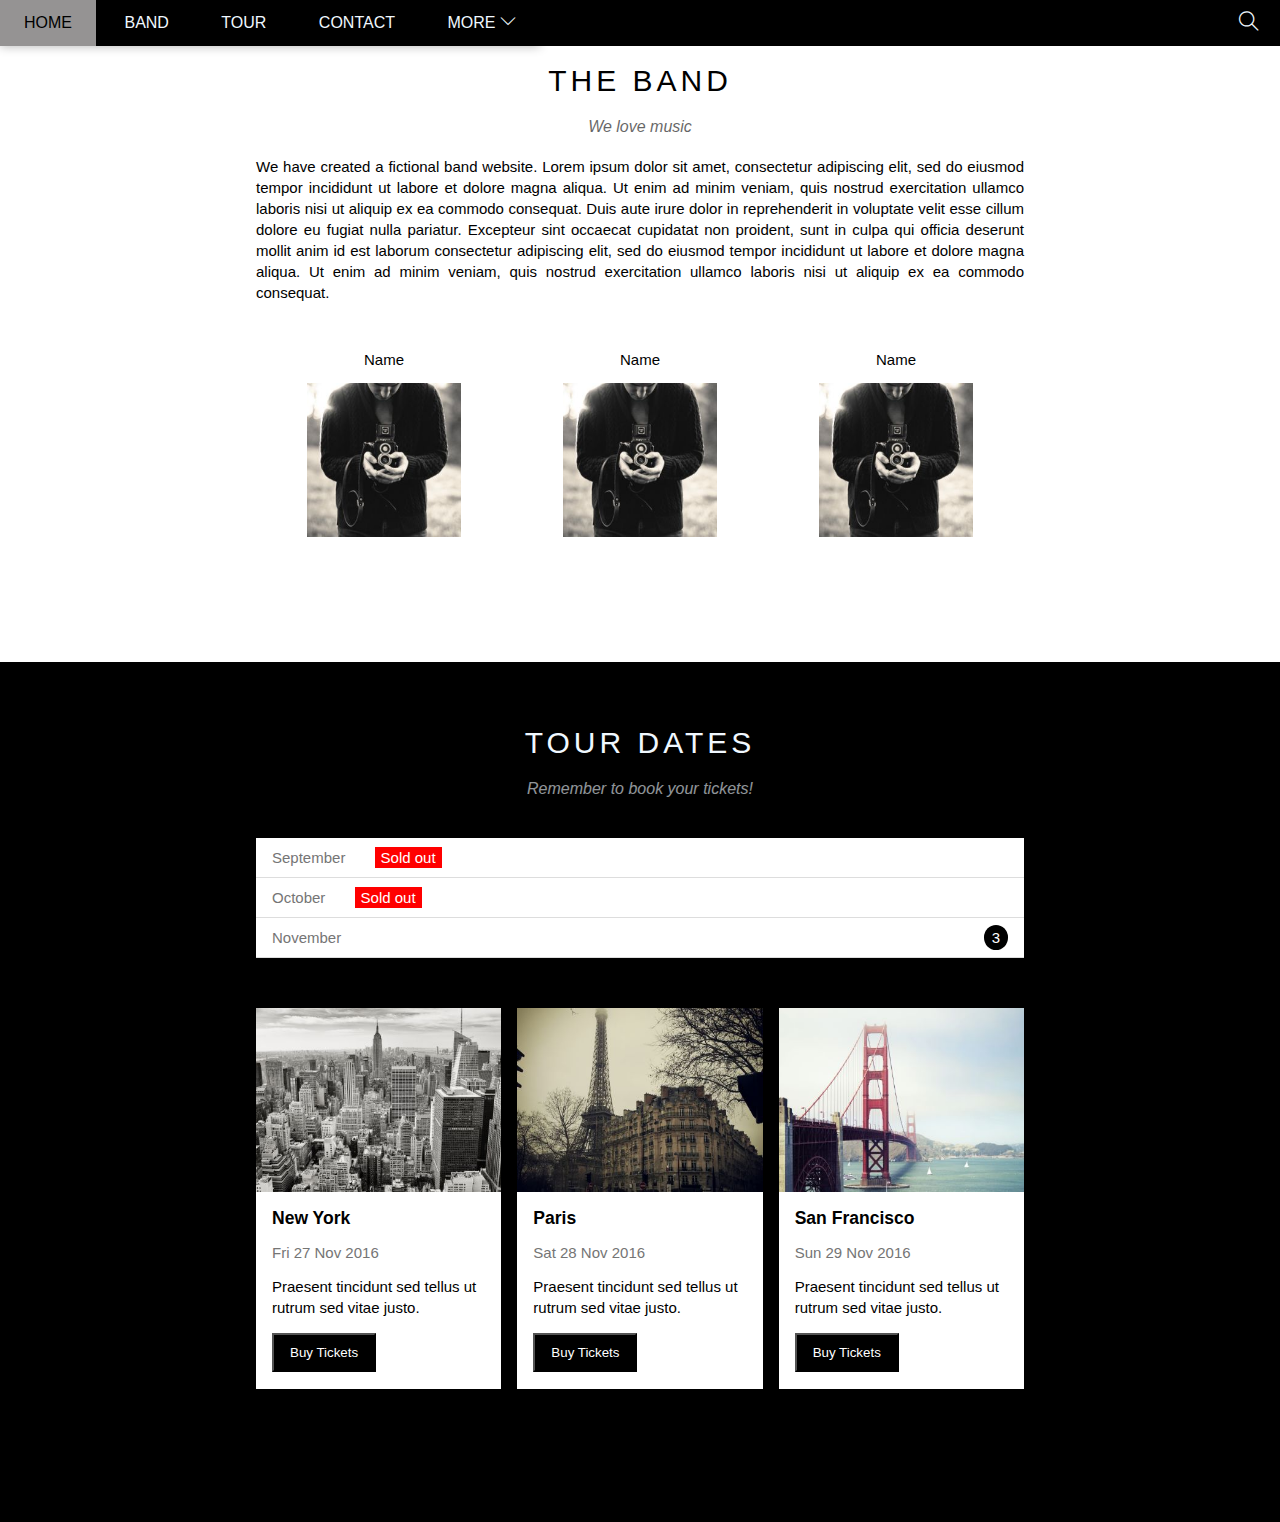
==== commit ad816ec1: "adđ week9" ====
--- a/week9/Web.Templace-master/index.html
+++ b/week9/Web.Templace-master/index.html
@@ -4,7 +4,7 @@
     <meta charset="UTF-8">
     <meta http-equiv="X-UA-Compatible" content="IE=edge">
     <meta name="viewport" content="width=device-width, initial-scale=1.0">
-    <title>W3.Templace</title>
+    <title>Music Tour</title>
     <link rel="stylesheet" href="./assets/css/style.css">
     <link rel="stylesheet" href="./assets/font/themify-icons-font/themify-icons/themify-icons.css">
     <link rel="stylesheet" href="./assets/css/responsive.css">
@@ -38,13 +38,6 @@
 
             <!-- END: nav-->
 
-        </div>
-
-        <div id="slide">
-            <div class="text-content">
-                <div class="text-heading">New York</div>
-                <div class="text-des">The atmosphere in New York is lorem ipsum.</div>
-            </div>
         </div>
 
         <div id="content">
@@ -118,164 +111,7 @@
                         </div>
                     </div>
                 </div>
-                <div id="contact" class="content-section">
-                    <h2 class="section-heading">CONTACT</h2>
-                    <p class="section-sub">Fan? Drop a note!</p>
-                   
-                    <div class="row contact-content">
-                        <div class="contact-info">
-                            <div class="col col-half">
-                                <p><i class="ti-location-pin">
-                                    Chicago, US
-                                </i></p>                                
-                                <p><i class="ti-mobile"> 
-                                    Phone: <a href="tel:+84 828768112">+84 828768112</a> 
-                                </i></p>                                
-                                <p><i class="ti-email">
-                                    Email: <a href="mailto:maithanh0131@email.com">maithanh0131@email.com</a> 
-                                </i></p>
-                            </div>
-                            <div class="col col-half contact-form">
-                                <form action="">
-                                    <div class="row">
-                                        <div class="col col-half contact-name">
-                                            <input type="text" name="" class="form-control" placeholder="Name" required id="">
-                                        </div>
-                                        <div class="col col-half">
-                                            <input type="email" name="" class="form-control "  placeholder="Email" required id="">              
-                                        </div>
-                                    </div>
-                                    <div class="row mt-8">
-                                        <div class="col col-full ">
-                                            <input type="text" name="" class="form-control" placeholder="Message" required id="">
-                                        </div>
-                                    </div> 
-                                    <input type="submit" class="form-submit mt-16 s-full-width" value="SEND"></input>
-                                </form>  
-                            </div>
-                        </div>
-                    </div>
-                </div>
-                <div class="map-section">
-                    <img src="./assets/img/image/map.jpg" alt="Map">
-                </div>
         </div>
-
-        <div id="footer">
-            <div class="social">
-                <a href=""><i class="ti-facebook"></i></a>
-                <a href=""><i class="ti-instagram"></i></a>
-                <a href=""><i class="ti-youtube"></i></a>
-                <a href=""><i class="ti-pinterest"></i></a>
-                <a href=""><i class="ti-twitter"></i></a>
-                <a href=""><i class="ti-linkedin"></i></a>
-            </div>
-            <div>
-                <p class="copy-right">
-                    Powered by <a href="">w3.css</a>
-                </p>
-            </div>
-        </div>
-    </div>
-
-    <div class="modal js-modal">
-        <div class="modal-container js-modal-container">
-                <div class="modal-close js-modal-close">
-                    <i class="ti-close"></i>
-                </div>
-
-                <header class="modal-header">
-                    <i class="ti-bag"></i>
-                    Tickets
-                </header>
-
-            <div class="modal-body">
-                <label for="miss" class="modal-label">
-                    <i class="ti-shopping-cart "></i>
-                         Tickets, $15 per person
-                </label>
-                <input type="text" id="miss" class="modal-input" placeholder="How many?">
-            </div>
-
-            <div class="modal-body">
-                <label for="miss2" class="modal-label">
-                    <i class="ti-user"></i>
-                        Send To
-                </label>
-                <input type="email" id="miss2" class="modal-input" placeholder="Enter email...">
-                
-                <button id="buy-tickets">
-                    Pay <i class="ti-check"></i>
-                </button>
-            </div>
-
-            <footer class="modal-footer">
-                <p class="modal-help">Need <a href="#" class="">help?</a></p>
-            </footer>
-        </div>
-    </div>
-
-<!--Js-->
-    <script>
-        const buyBtns = document.querySelectorAll('.js-buy-ticket')
-        const modal = document.querySelector('.js-modal')
-        const modalClose = document.querySelector('.js-modal-close')
-        const modalContainer = document.querySelector('.js-modal-container')
-        function showBuyTickets() {
-            modal.classList.add('open')
-        }
-
-        function hideBuyTickets() {
-            modal.classList.remove('open')
-        }
-        for (const buyBtn of buyBtns) {
-            buyBtn.addEventListener('click', showBuyTickets)
-        }
-
-        modalClose.addEventListener('click', hideBuyTickets)
-        modal.addEventListener('click', hideBuyTickets)
-        modalContainer.addEventListener('click', function(event) {
-            event.stopPropagation()
-        })
-    </script>
-    <script>
-        var header = document.getElementById('header');
-        var mobileMenu = document.getElementById('menu');
-        var headerHeight = header.clientHeight;
-
-        // Đóng/ Mở mobile menu
-        mobileMenu.onclick = function() {
-            var isClosed =header.clientHeight === headerHeight;
-            if (isClosed) {
-                header.style.height ='auto';   
-            } else {
-                header.style.height =null;
-            }
-        }
-        // Khai báo biến header/ mobile/ headerHeight
-        // Đóng/ Mở mobile menu
-        // Khi click vào mobileMenu thì sẽ chạy hàm như sau: 
-            // Khai báo biến isclosed = header.clientHeight bằng với headerHeight (biến True False);
-            // Nếu biến isClosed đúng thì header.style.height ='auto' --> sổ ra 
-            // Nếu biến isClosed sai thì header.style.height = null --> đóng vào 
-
-        // Tự động đóng khi chọn menu\
-        var menuItems =document.querySelectorAll('#nav li a[href*="#"]');
-        for (i=0; i<menuItems.length;i++) {
-            var menuItem = menuItems[i];
-            menuItem.onclick =function() {
-                header.style.height =null;
-            }
-        }
-
-        //Khai báo biến menuItems là các thẻ nav li a có chứa dấu #
-        // Chạy vòng lặp for (khai báo biến i=0; nếu i nhỏ hơn số lượng MenuItems; tăng i lên 1) Nếu i thỏa mãn chạy: 
-            // Khai báo biến tạm menuItem = truyền giá trị của menuItems vị trí i vào;
-            // Khi click vào menuItem chạy hàm 
-               //header.style.height =null; --> giấu thanh đi 
-
-
-    </script>
 
 </body>
 </html>